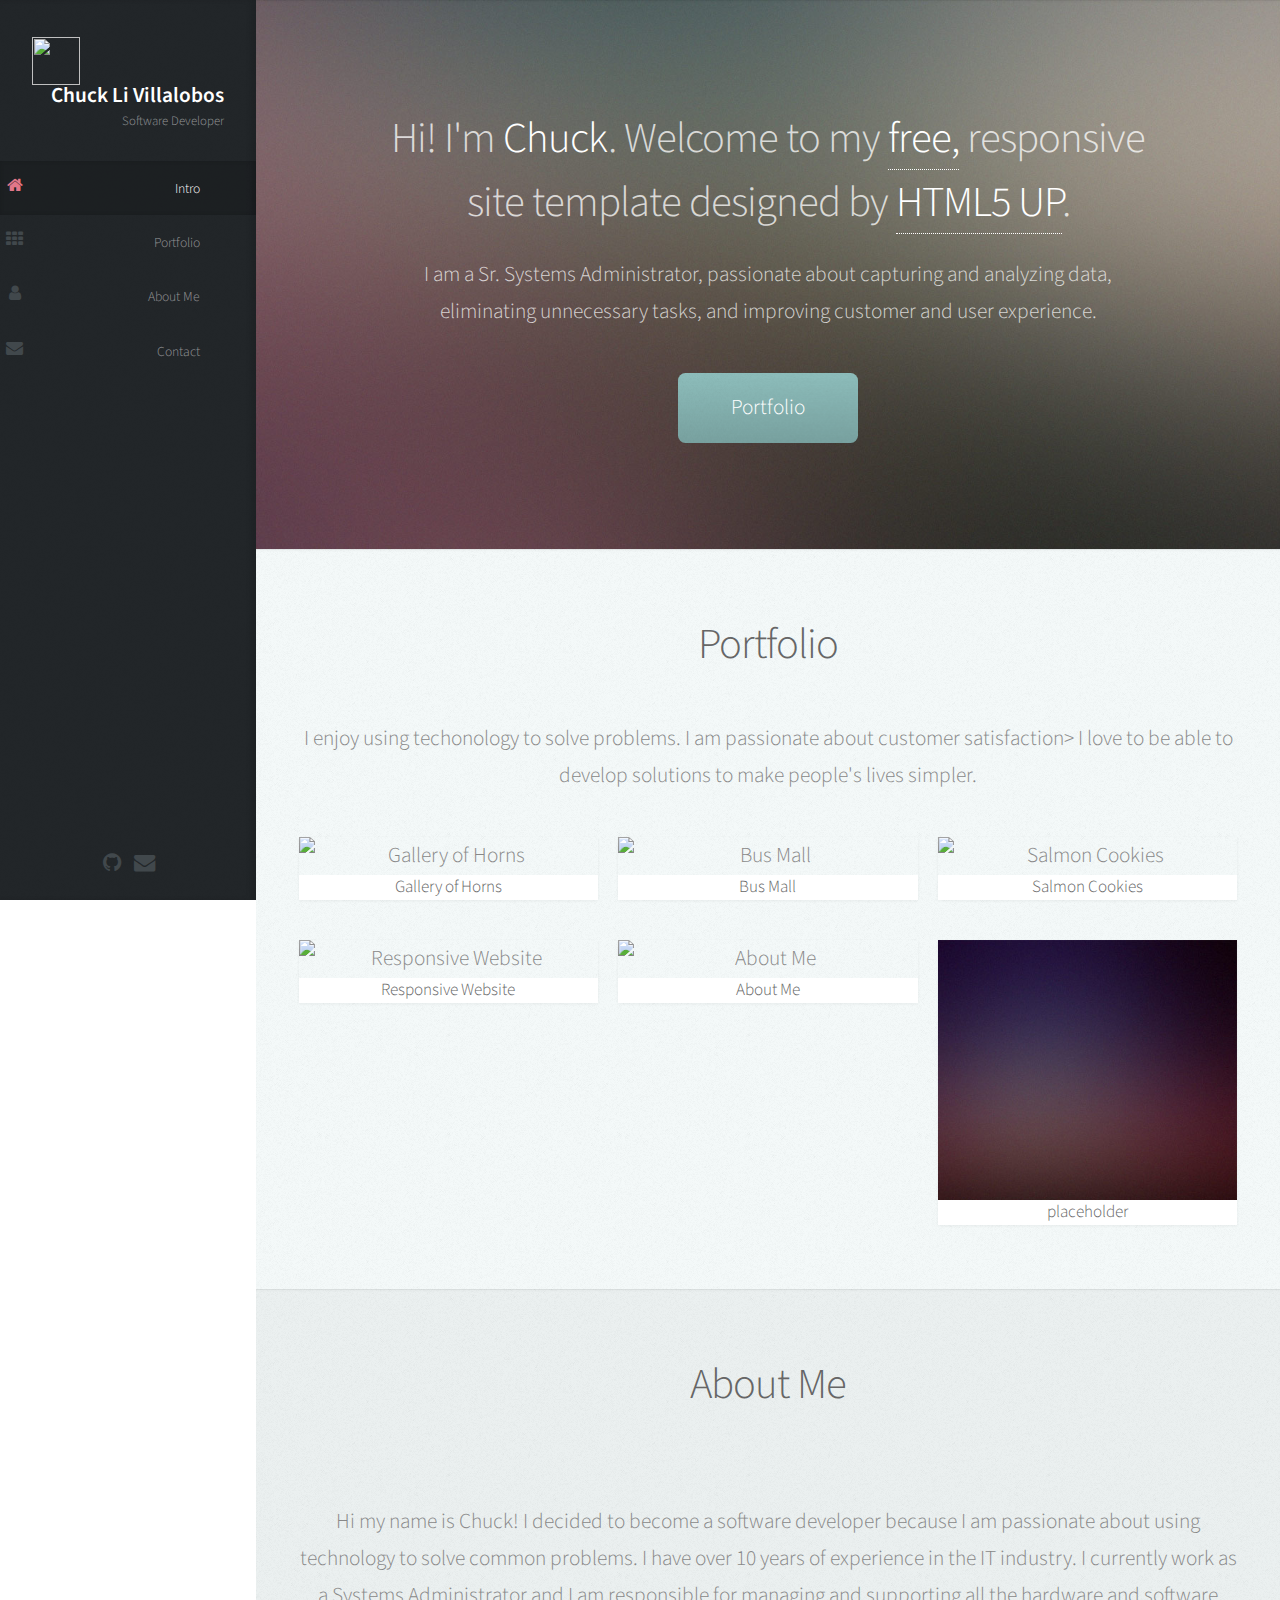
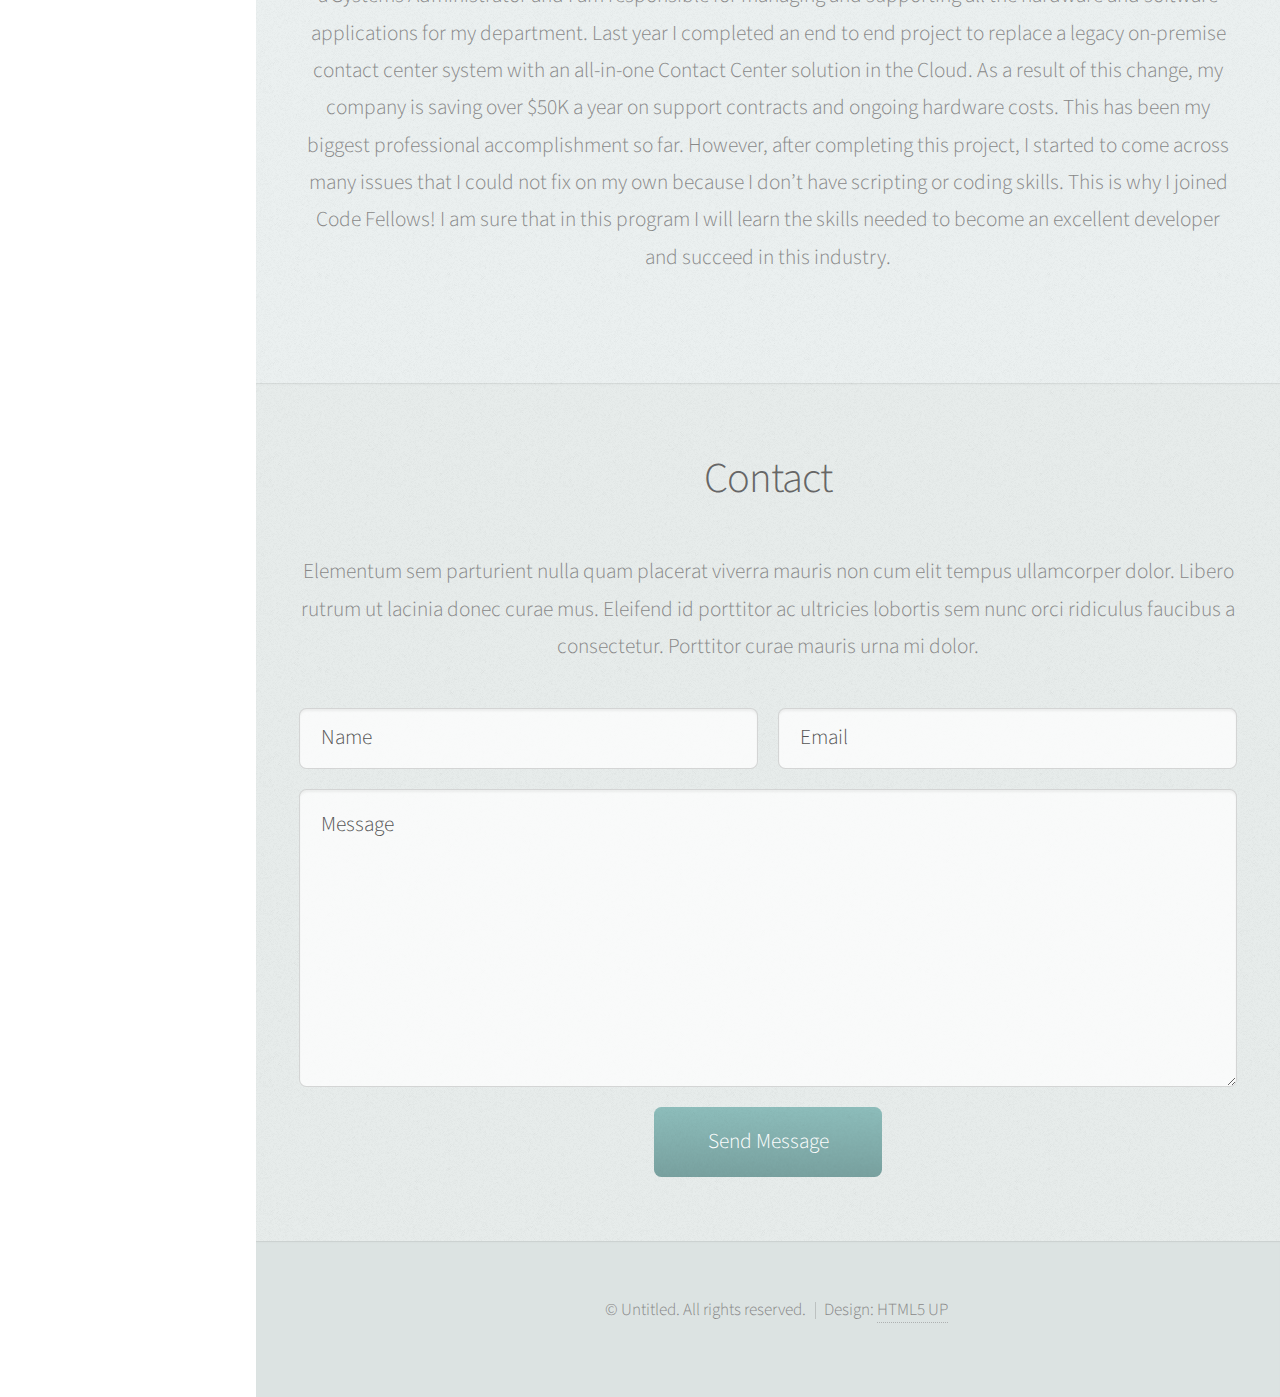
==== public/index.html @ f59fbca4 "server stuff added" ====
<!DOCTYPE HTML>
<!--
	Prologue by HTML5 UP
	html5up.net | @ajlkn
	Free for personal and commercial use under the CCA 3.0 license (html5up.net/license)
-->
<html>
	<head>
		<title>Chuck's Portfolio</title>
		<meta charset="utf-8" />
		<meta name="viewport" content="width=device-width, initial-scale=1, user-scalable=no" />
		<link rel="stylesheet" href="assets/css/main.css" />
	</head>
	<body class="is-preload">

		<!-- Header -->
			<div id="header">

				<div class="top">

					<!-- Logo -->
						<div id="logo">
							<span class="image avatar48"><img src="https://images.unsplash.com/photo-1457449940276-e8deed18bfff?ixlib=rb-1.2.1&ixid=eyJhcHBfaWQiOjEyMDd9&auto=format&fit=crop&w=500&q=60" alt="" /></span>
							<h1 id="title">Chuck Li Villalobos</h1>
							<p>Software Developer</p>
						</div>

					<!-- Nav -->
						<nav id="nav">
							<ul>
								<li><a href="#top" id="top-link"><span class="icon fa-home">Intro</span></a></li>
								<li><a href="#portfolio" id="portfolio-link"><span class="icon fa-th">Portfolio</span></a></li>
								<li><a href="#about" id="about-link"><span class="icon fa-user">About Me</span></a></li>
								<li><a href="#contact" id="contact-link"><span class="icon fa-envelope">Contact</span></a></li>
							</ul>
						</nav>

				</div>

				<div class="bottom">

					<!-- Social Icons -->
						<ul class="icons">
							<!-- <li><a href="#" class="icon fa-twitter"><span class="label">Twitter</span></a></li> -->
							<!-- <li><a href="#" class="icon fa-facebook"><span class="label">Facebook</span></a></li> -->
							<li><a href="https://github.com/ticochuck" class="icon fa-github"><span class="label">Github</span></a></li>
							<!-- <li><a href="#" class="icon fa-dribbble"><span class="label">Dribbble</span></a></li> -->
							<li><a href="mailto:chucklivilla@gmail.com" class="icon fa-envelope"><span class="label">Email</span></a></li>
						</ul>

				</div>

			</div>

		<!-- Main -->
			<div id="main">

				<!-- Intro -->
					<section id="top" class="one dark cover">
						<div class="container">

							<header>
								<h2 class="alt">Hi! I'm <strong>Chuck</strong>. Welcome to my <a href="http://html5up.net/license">free,</a> responsive<br />
								site template designed by <a href="http://html5up.net">HTML5 UP</a>.</h2>
								<p>I am a Sr. Systems Administrator, passionate about capturing and analyzing data,<br />
									eliminating unnecessary tasks, and improving customer and user experience.</p>
							</header>

							<footer>
								<a href="#portfolio" class="button scrolly">Portfolio</a>
							</footer>

						</div>
					</section>

				<!-- Portfolio -->
					<section id="portfolio" class="two">
						<div class="container">

							<header>
								<h2>Portfolio</h2>
							</header>

							<p>I enjoy using techonology to solve problems. I am passionate about customer satisfaction> I love to be able to develop solutions to make people's lives simpler.</p>

							<div class="row">
								<div class="col-4 col-12-mobile">
									<article class="item">
										<a href="https://ticochuck.github.io/jQuery-Selectors-and-Events/" class="image fit"><img src="https://images.unsplash.com/photo-1541414779316-956a5084c0d4?ixlib=rb-1.2.1&ixid=eyJhcHBfaWQiOjEyMDd9&auto=format&fit=crop&w=500&q=60" alt="Gallery of Horns" /></a>
										<header>
											<h3>Gallery of Horns</h3>
										</header>
									</article>
									<article class="item">
										<a href="https://ticochuck.github.io/lab04a/" class="image fit"><img src="https://images.unsplash.com/photo-1522542550221-31fd19575a2d?ixlib=rb-1.2.1&ixid=eyJhcHBfaWQiOjEyMDd9&auto=format&fit=crop&w=500&q=60" alt="Responsive Website" /></a>
										<header>
											<h3>Responsive Website</h3>
										</header>
									</article>
								</div>
								<div class="col-4 col-12-mobile">
									<article class="item">
										<a href="https://ticochuck.github.io/bus-mall/" class="image fit"><img src="https://images.unsplash.com/photo-1520809172979-fe0577816d28?ixlib=rb-1.2.1&ixid=eyJhcHBfaWQiOjEyMDd9&auto=format&fit=crop&w=500&q=60" alt="Bus Mall" /></a>
										<header>
											<h3>Bus Mall</h3>
										</header>
									</article>
									<article class="item">
										<a href="https://ticochuck.github.io/aboutme/" class="image fit"><img src="https://images.unsplash.com/photo-1519823038424-f8dbabca95f1?ixlib=rb-1.2.1&ixid=eyJhcHBfaWQiOjEyMDd9&auto=format&fit=crop&w=500&q=60" alt="About Me" /></a>
										<header>
											<h3>About Me</h3>
										</header>
									</article>
								</div>
								<div class="col-4 col-12-mobile">
									<article class="item">
										<a href="https://ticochuck.github.io/cookie-stand/" class="image fit"><img src="https://images.unsplash.com/photo-1576330383200-2bf325cfec52?ixlib=rb-1.2.1&ixid=eyJhcHBfaWQiOjEyMDd9&auto=format&fit=crop&w=500&q=60" alt="Salmon Cookies" /></a>
										<header>
											<h3>Salmon Cookies</h3>
										</header>
									</article>
									<article class="item">
										<a href="#" class="image fit"><img src="images/pic07.jpg" alt="" /></a>
										<header>
											<h3>placeholder</h3>
										</header>
									</article>
								</div>
							</div>

						</div>
					</section>

				<!-- About Me -->
					<section id="about" class="three">
						<div class="container">

							<header>
								<h2>About Me</h2>
							</header>

							<a href="#" class="image featured"><img src="https://images.unsplash.com/photo-1519823038424-f8dbabca95f1?ixlib=rb-1.2.1&ixid=eyJhcHBfaWQiOjEyMDd9&auto=format&fit=crop&w=500&q=60" alt="" /></a>

							<p>Hi my name is Chuck! I decided to become a software developer because I am passionate about using technology to solve common problems.
								I have over 10 years of experience in the IT industry. I currently work as a Systems Administrator and I am responsible for managing and supporting all the hardware and software applications for my department. Last year I completed an end to end project to replace a legacy on-premise contact center system with an all-in-one Contact Center solution in the Cloud. As a result of this change, my company is saving over $50K a year on support contracts and ongoing hardware costs. This has been my biggest professional accomplishment so far. However, after completing this project, I started to come across many issues that I could not fix on my own because I don’t have scripting or coding skills. This is why I joined Code Fellows! I am sure that in this program I will learn the skills needed to become an excellent developer and succeed in this industry. </p>

						</div>
					</section>

				<!-- Contact -->
					<section id="contact" class="four">
						<div class="container">

							<header>
								<h2>Contact</h2>
							</header>

							<p>Elementum sem parturient nulla quam placerat viverra
							mauris non cum elit tempus ullamcorper dolor. Libero rutrum ut lacinia
							donec curae mus. Eleifend id porttitor ac ultricies lobortis sem nunc
							orci ridiculus faucibus a consectetur. Porttitor curae mauris urna mi dolor.</p>

							<form method="post" action="#">
								<div class="row">
									<div class="col-6 col-12-mobile"><input type="text" name="name" placeholder="Name" /></div>
									<div class="col-6 col-12-mobile"><input type="text" name="email" placeholder="Email" /></div>
									<div class="col-12">
										<textarea name="message" placeholder="Message"></textarea>
									</div>
									<div class="col-12">
										<input type="submit" value="Send Message" />
									</div>
								</div>
							</form>

						</div>
					</section>

			</div>

		<!-- Footer -->
			<div id="footer">

				<!-- Copyright -->
					<ul class="copyright">
						<li>&copy; Untitled. All rights reserved.</li><li>Design: <a href="http://html5up.net">HTML5 UP</a></li>
					</ul>

			</div>

		<!-- Scripts -->
			<script src="assets/js/jquery.min.js"></script>
			<script src="assets/js/jquery.scrolly.min.js"></script>
			<script src="assets/js/jquery.scrollex.min.js"></script>
			<script src="assets/js/browser.min.js"></script>
			<script src="assets/js/breakpoints.min.js"></script>
			<script src="assets/js/util.js"></script>
			<script src="assets/js/main.js"></script>

	</body>
</html>
---- public/assets/css/main.css ----
@import url("font-awesome.min.css");
@import url("https://fonts.googleapis.com/css?family=Source+Sans+Pro:300,300italic,400,600");
@import "reset.css";
@import "base.css";
@import "layout.css";
@import "modules.css";
@import "theme.css";
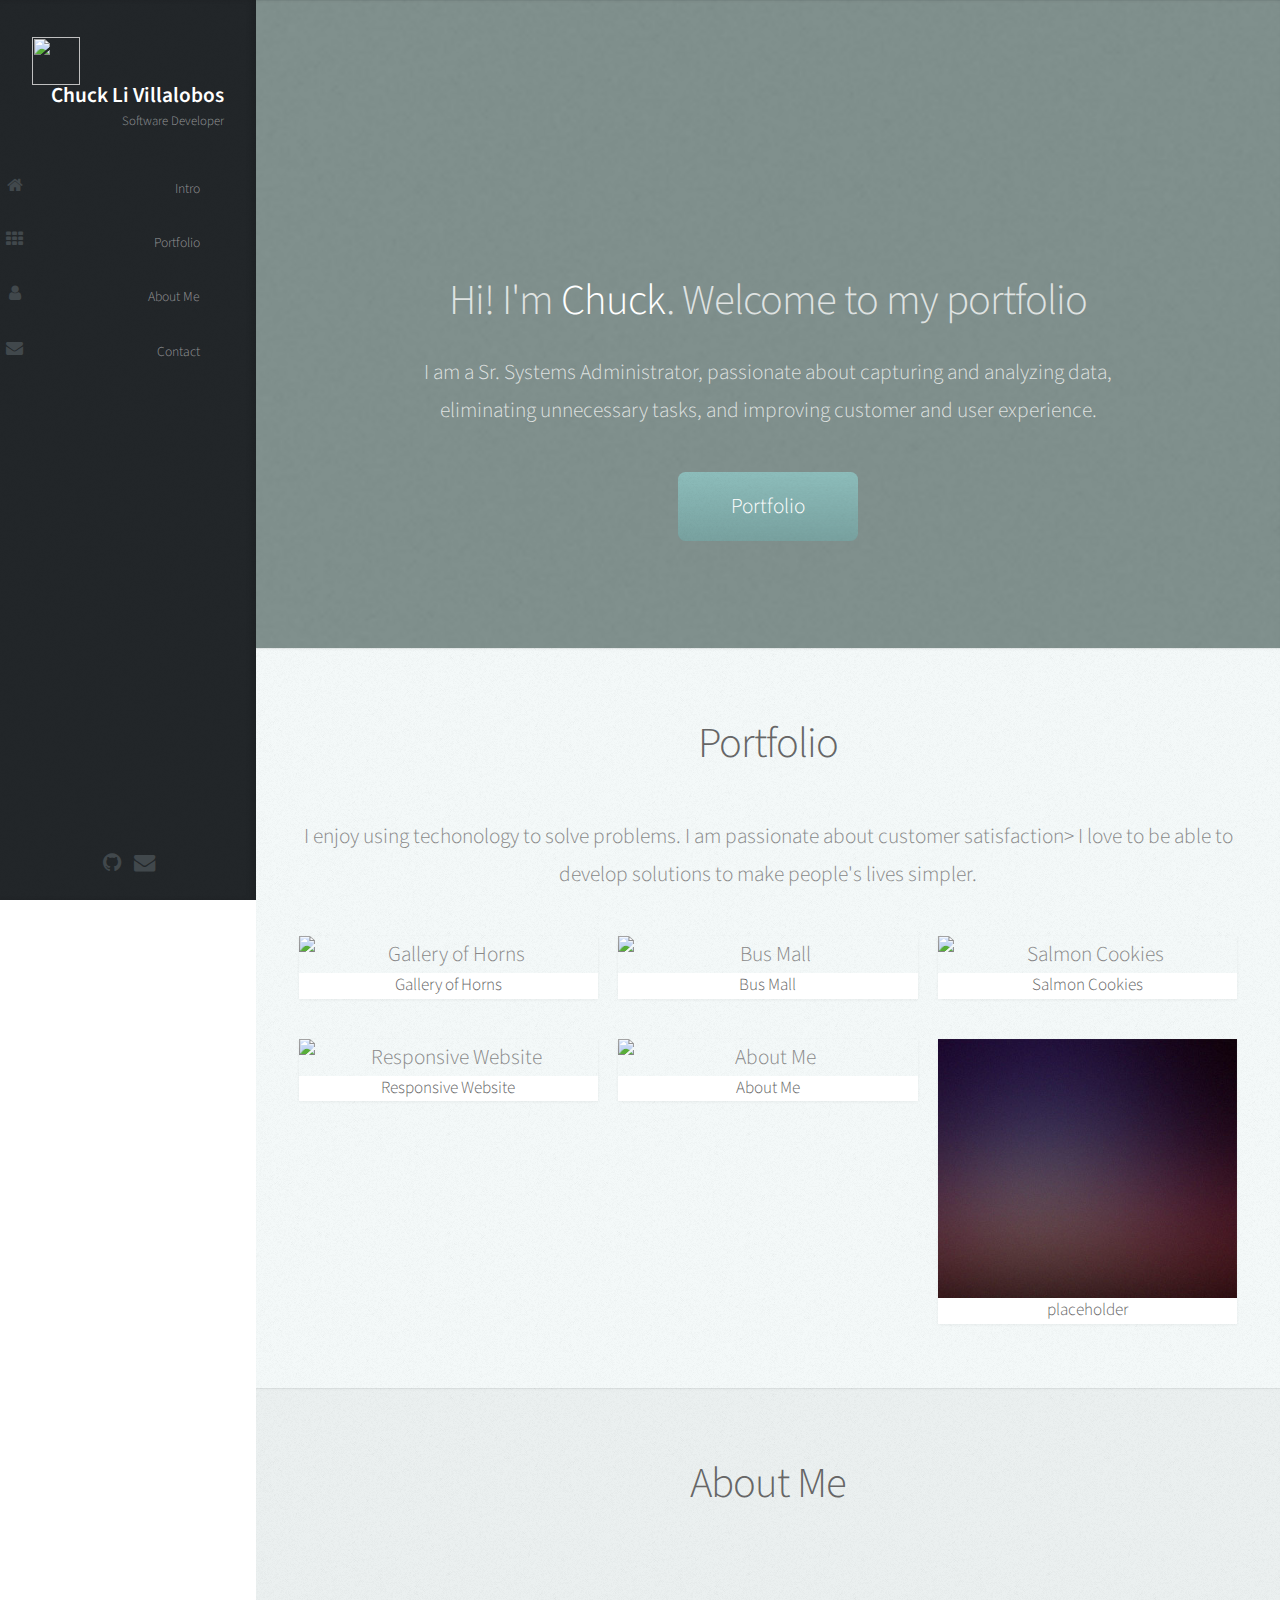
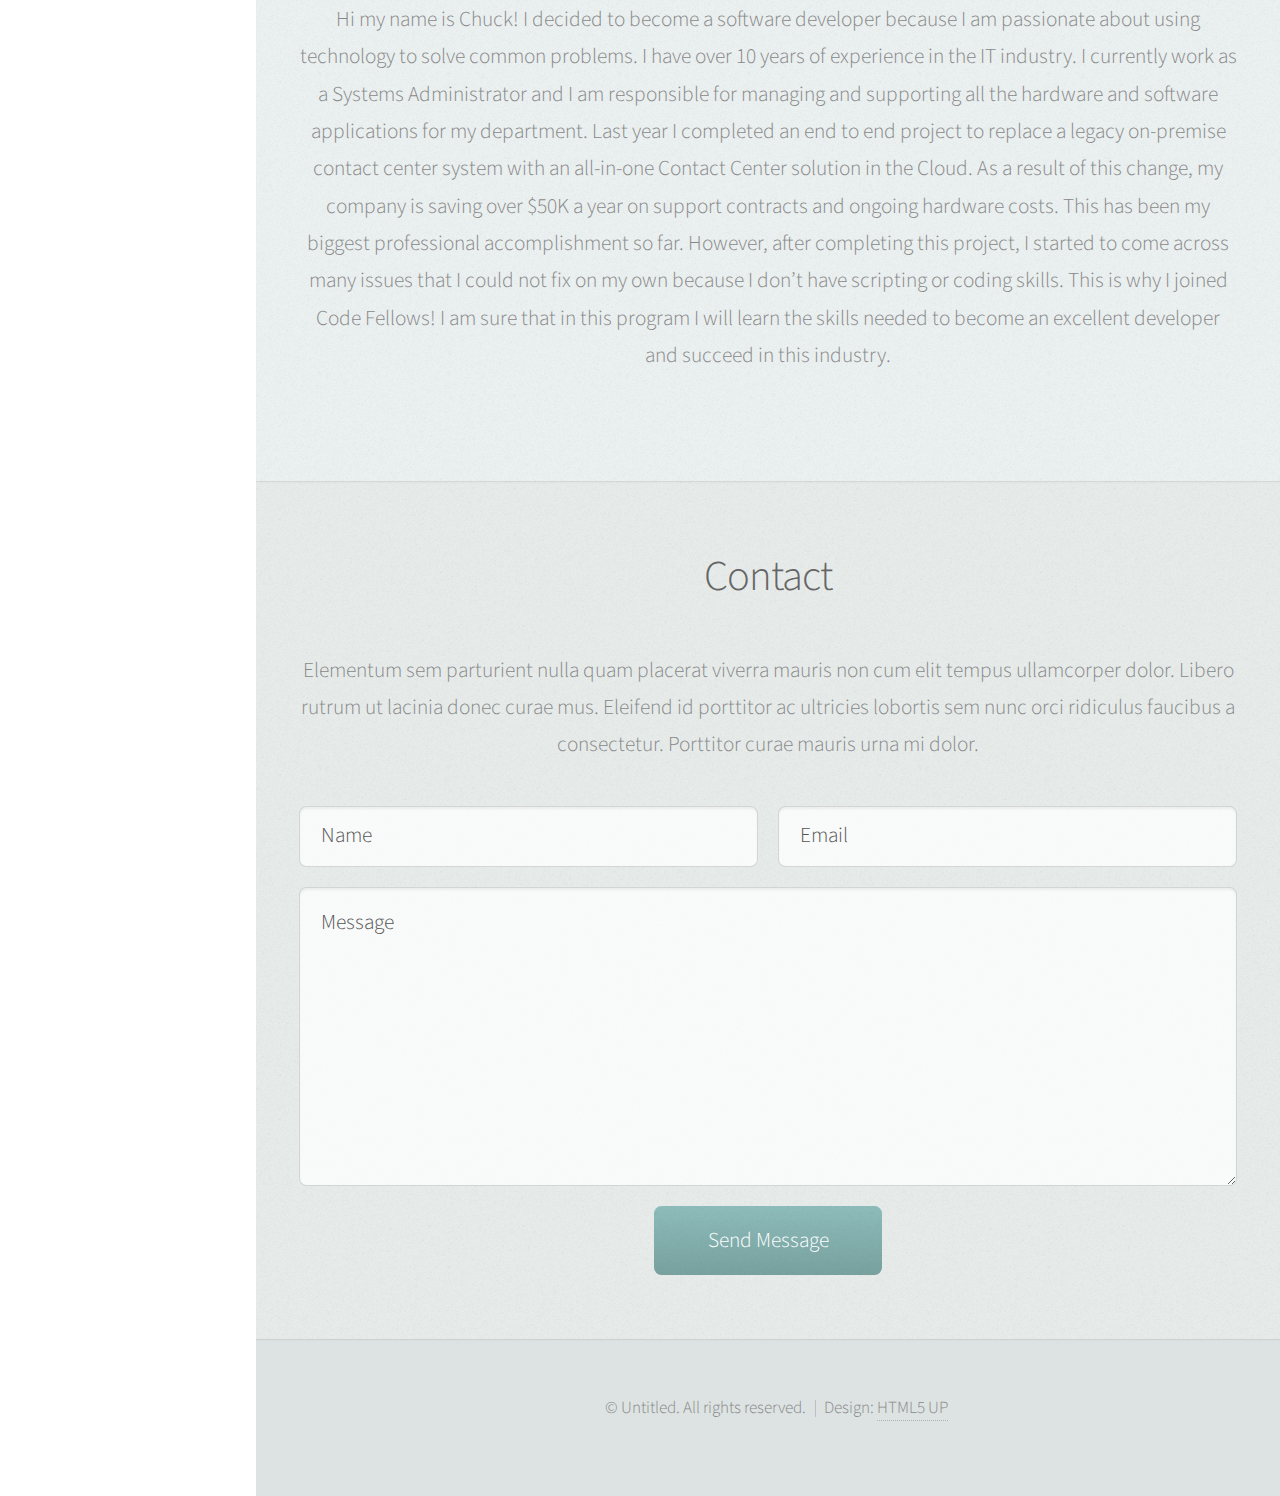
==== commit 842abd43: "updates" ====
--- a/public/index.html
+++ b/public/index.html
@@ -60,8 +60,10 @@
 						<div class="container">
 
 							<header>
-								<h2 class="alt">Hi! I'm <strong>Chuck</strong>. Welcome to my <a href="http://html5up.net/license">free,</a> responsive<br />
-								site template designed by <a href="http://html5up.net">HTML5 UP</a>.</h2>
+								<video src="https://player.vimeo.com/external/368926725.sd.mp4?s=eeca0f10d17f18bdc724343091a1aa9df6613d00&profile_id=139&oauth2_token_id=57447761" autoplay muted loop></video>
+								
+								<h2 class="alt">Hi! I'm <strong>Chuck</strong>. Welcome to my portfolio<br /></h2>
+								
 								<p>I am a Sr. Systems Administrator, passionate about capturing and analyzing data,<br />
 									eliminating unnecessary tasks, and improving customer and user experience.</p>
 							</header>
@@ -189,10 +191,10 @@
 			</div>
 
 		<!-- Scripts -->
-			<script src="assets/js/jquery.min.js"></script>
-			<script src="assets/js/jquery.scrolly.min.js"></script>
-			<script src="assets/js/jquery.scrollex.min.js"></script>
-			<script src="assets/js/browser.min.js"></script>
+			<script src="https://cdnjs.cloudflare.com/ajax/libs/jquery/3.3.1/jquery.min.js"></script>
+			<script src="https://cdn.jsdelivr.net/npm/jquery.scrolly@0.0.1/jquery.scrolly.js"></script>
+			<script src="https://cdnjs.cloudflare.com/ajax/libs/jquery.scrollex/0.2.1/jquery.scrollex.min.js"></script>
+			<script src="https://cdnjs.cloudflare.com/ajax/libs/jquery-browser/0.1.0/jquery.browser.min.js"></script>
 			<script src="assets/js/breakpoints.min.js"></script>
 			<script src="assets/js/util.js"></script>
 			<script src="assets/js/main.js"></script>
